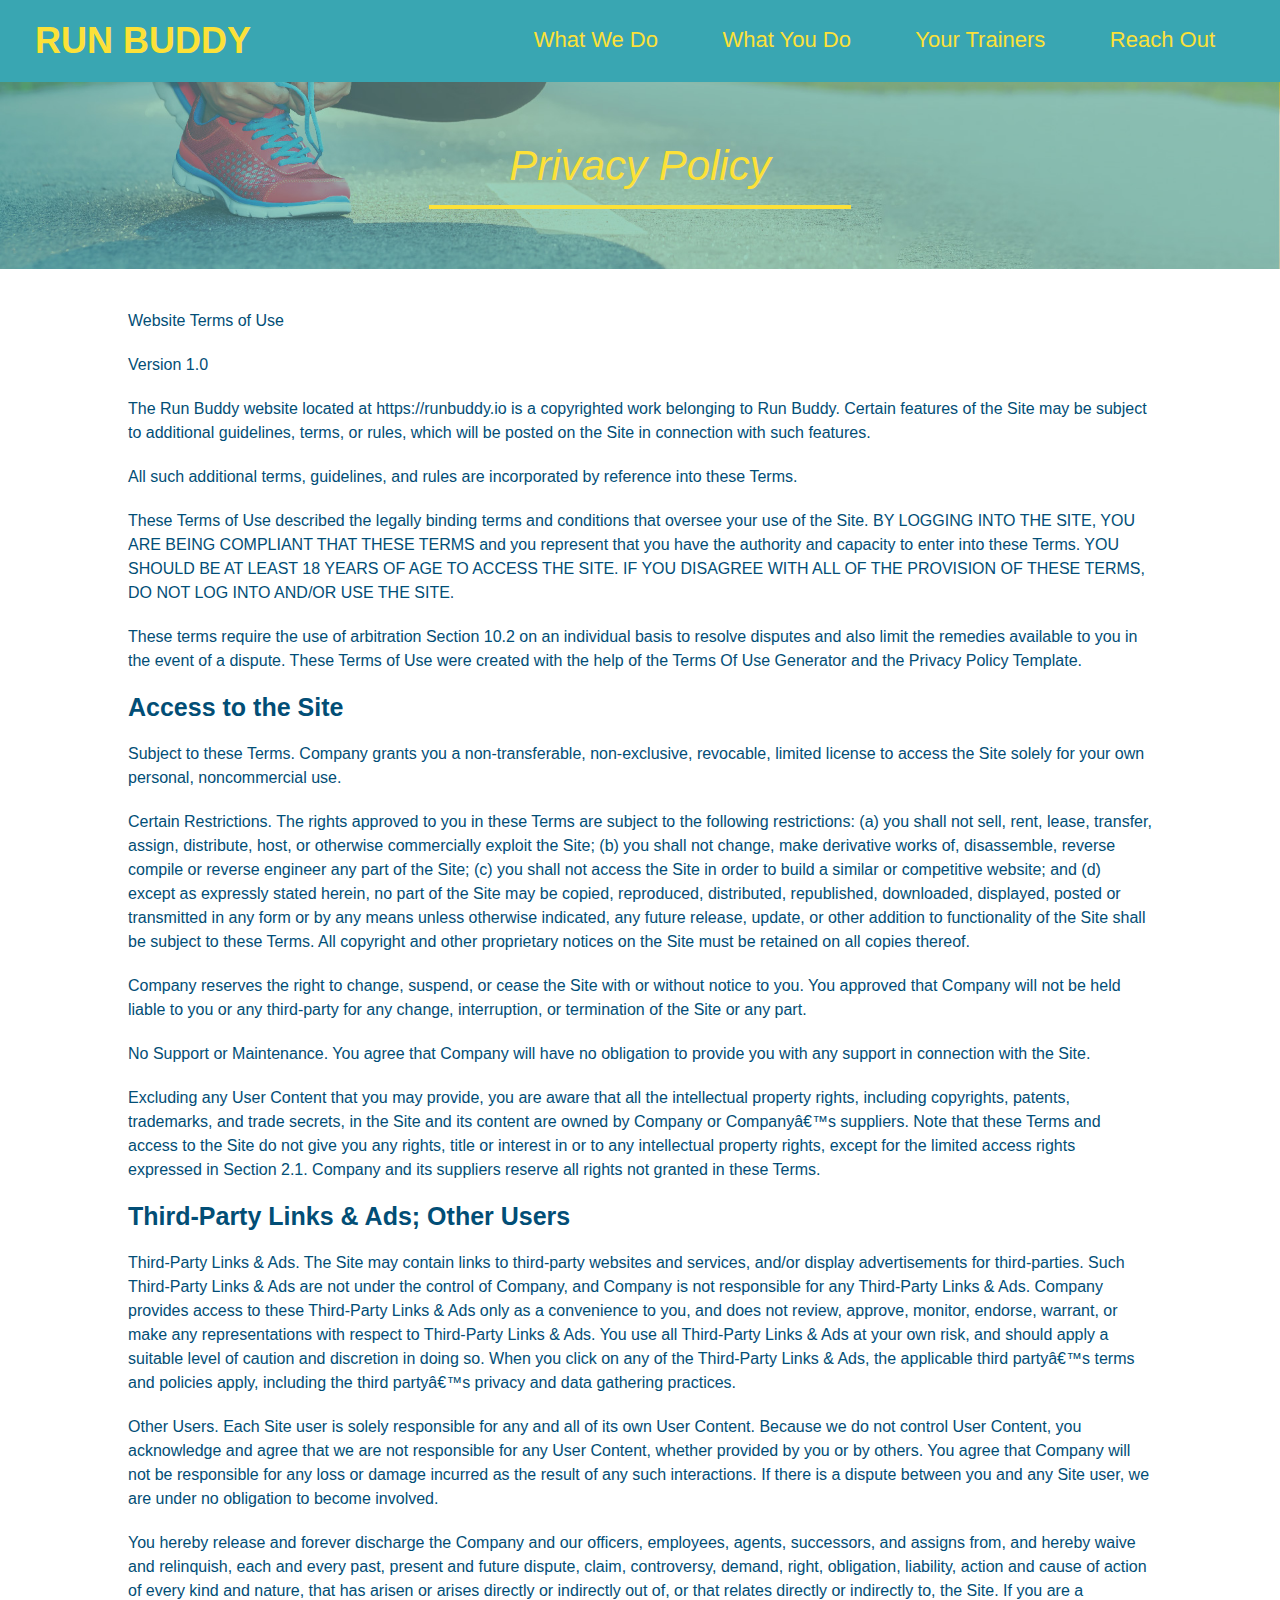
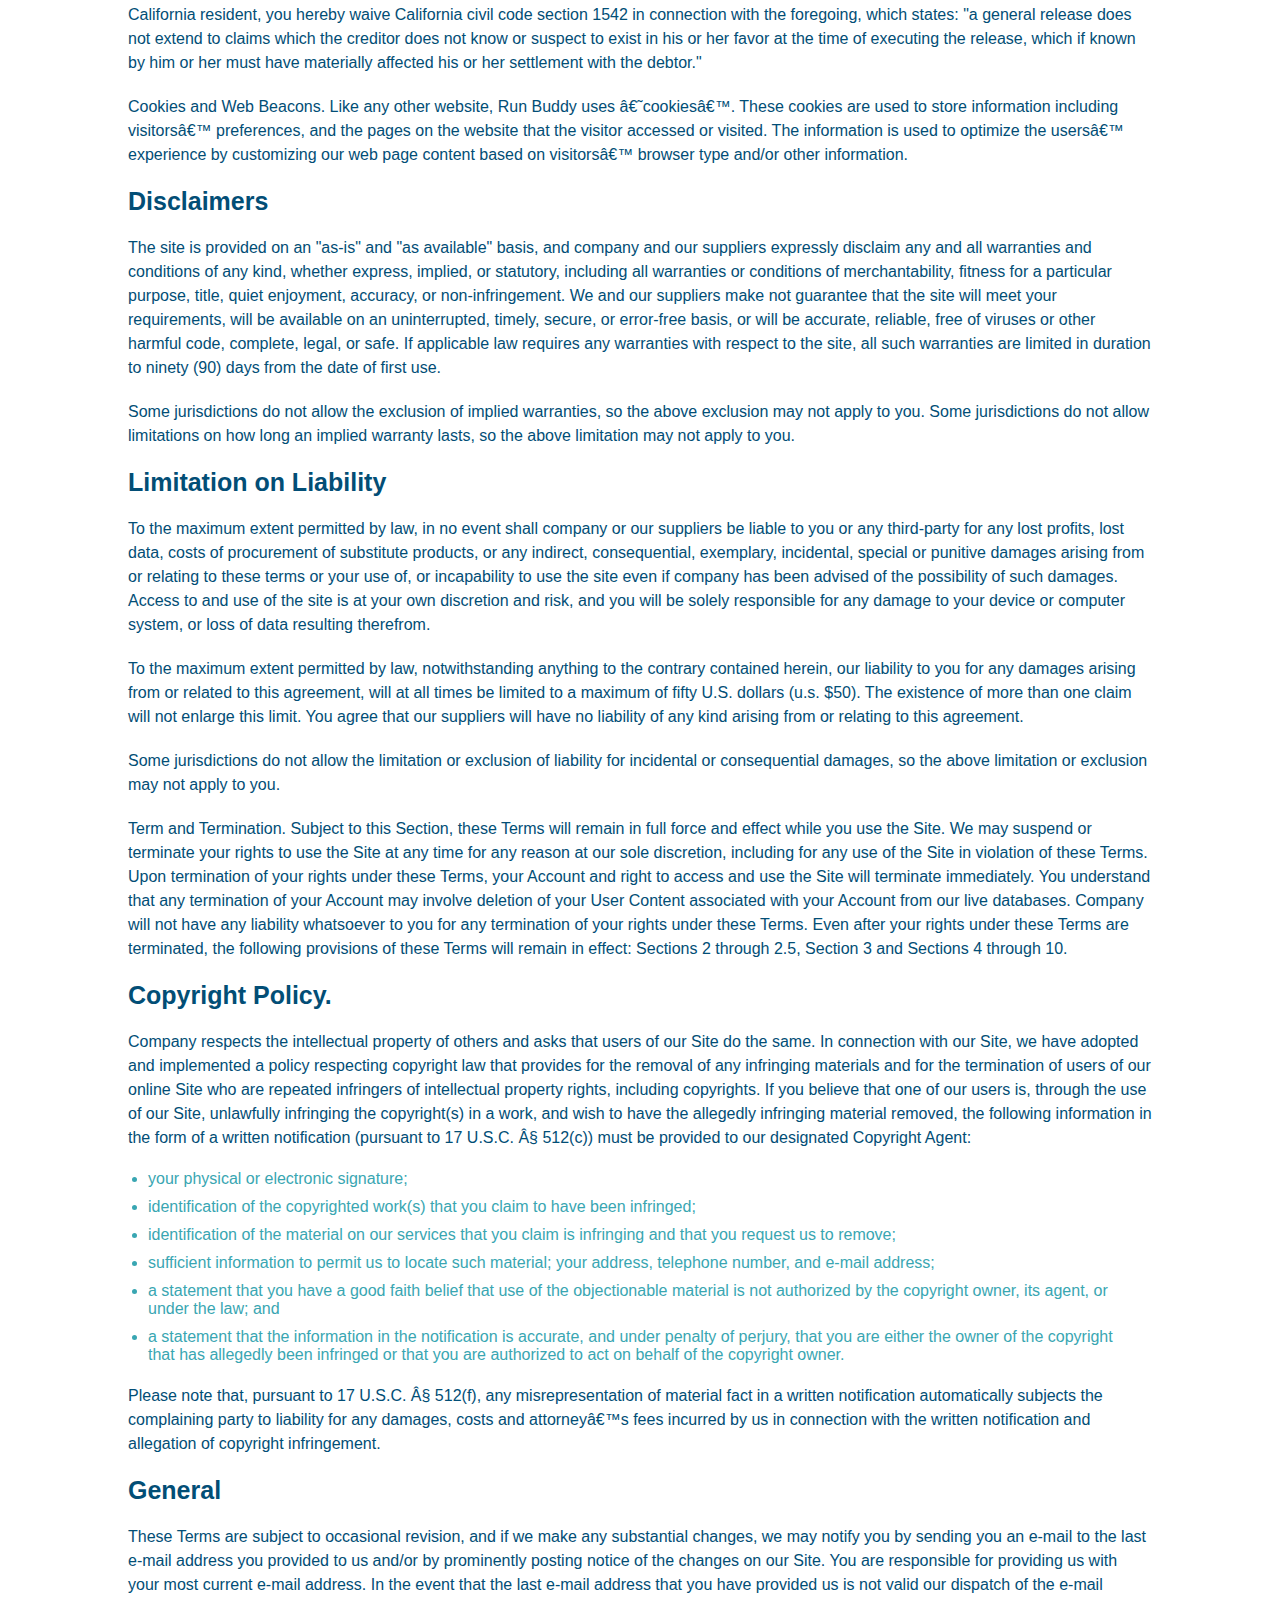
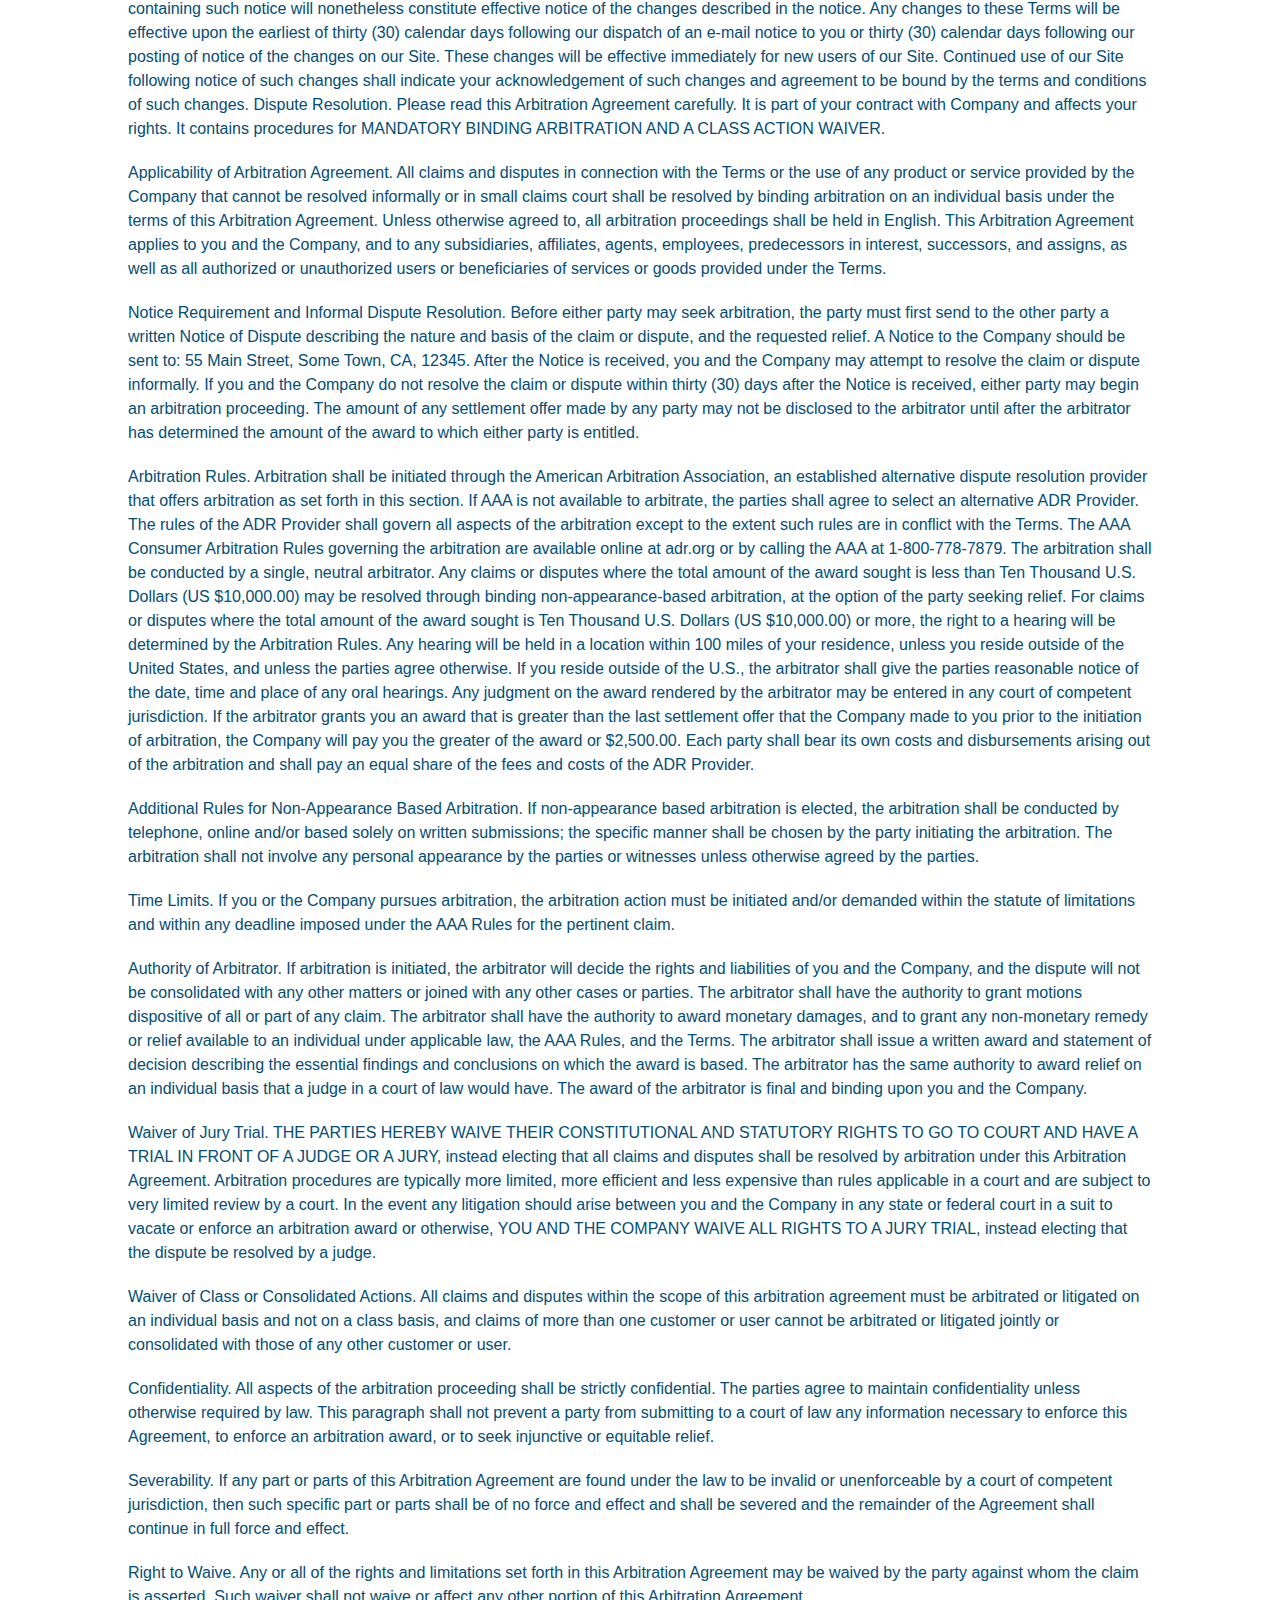
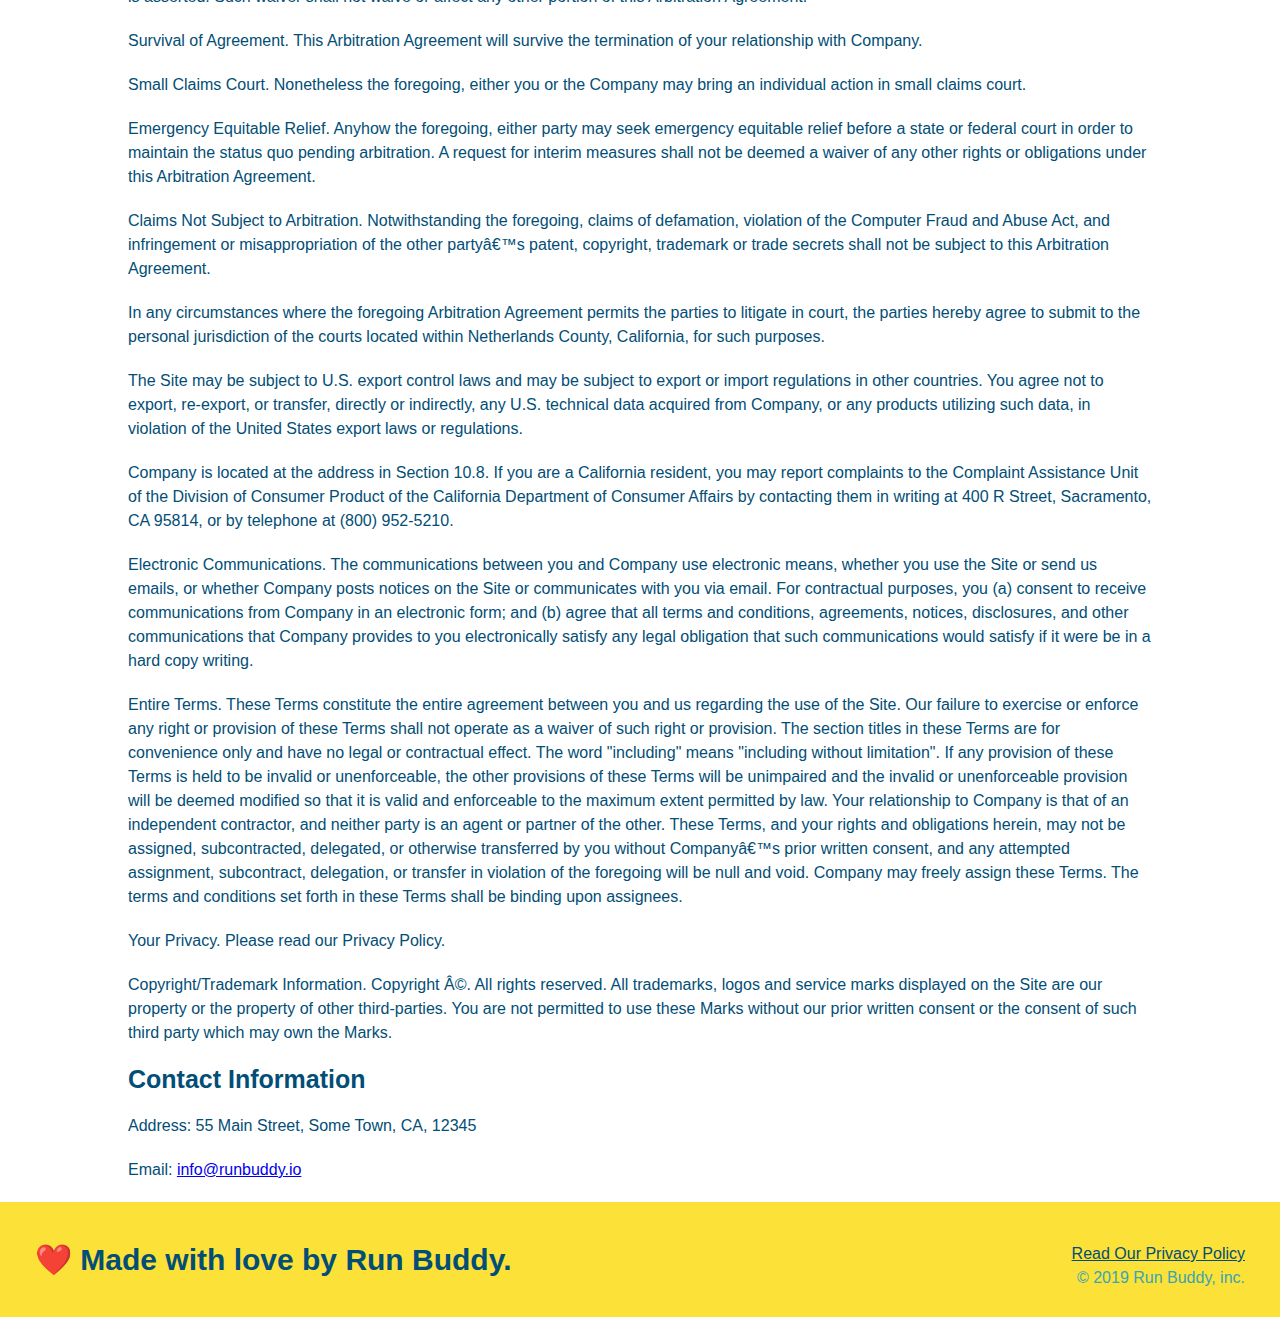
==== privacy-policy.html @ 6875fe90 "secondary style & privacy" ====
<!DOCTYPE html>
<html lang="en">
    <head>
        
        <meta charset="UTF-8" />
        
        <title>Privacy Policy - Run Buddy</title>

        <link rel="stylesheet" href="./assets/css/style.css" />

        <link rel="stylesheet" href="./assets/css/secondary-style.css" />

    </head>

    <body>

        <header>
        
            <h1> 
                
                <a href="/">RUN BUDDY</a>
            </h1>
        
            <nav>
               
                <!--unordered list element-->
        
                <ul>
                    
                    <!--list item element-->
        
                    <li>
        
                        <!--anchor element-->
        
                        <a href="./index.html#what-we-do">What We Do</a>
                    </li>
        
                    <li>
                        <a href="./index.html#what-you-do">What You Do</a>
                    </li>
        
                    <li>
                        <a href="./index.html#your-trainers">Your Trainers</a>
                    </li>
        
                    <li>
                        <a href="./index.html#reach-out">Reach Out</a>
                    </li>
        
                </ul>
                
            </nav>
        
        </header> 
        
        <section class="hero">

            <h2 class="page-title">

                Privacy Policy
           
            </h2>

        </section>

            <article class="secondary-content">
             <p>
                Website Terms of Use
              </p>
        
              <p>
                Version 1.0
              </p>
        
              <p>
                The Run Buddy website located at https://runbuddy.io is a copyrighted work belonging to Run Buddy. Certain
                features of the Site may be subject to additional guidelines, terms, or rules, which will be posted on the Site
                in connection with such features.
              </p>
        
              <p>
                All such additional terms, guidelines, and rules are incorporated by reference into these Terms.
              </p>
        
              <p>
                These Terms of Use described the legally binding terms and conditions that oversee your use of the Site. BY
                LOGGING INTO THE SITE, YOU ARE BEING COMPLIANT THAT THESE TERMS and you represent that you have the authority
                and capacity to enter into these Terms. YOU SHOULD BE AT LEAST 18 YEARS OF AGE TO ACCESS THE SITE. IF YOU
                DISAGREE WITH ALL OF THE PROVISION OF THESE TERMS, DO NOT LOG INTO AND/OR USE THE SITE.
              </p>
        
              <p>
                These terms require the use of arbitration Section 10.2 on an individual basis to resolve disputes and also
                limit the remedies available to you in the event of a dispute. These Terms of Use were created with the help of
                the Terms Of Use Generator and the Privacy Policy Template.
              </p>
        
              <h3>
                Access to the Site
              </h3>
        
              <p>
                Subject to these Terms. Company grants you a non-transferable, non-exclusive, revocable, limited license to
                access the Site solely for your own personal, noncommercial use.
              </p>
        
              <p>
                Certain Restrictions. The rights approved to you in these Terms are subject to the following restrictions: (a)
                you shall not sell, rent, lease, transfer, assign, distribute, host, or otherwise commercially exploit the Site;
                (b) you shall not change, make derivative works of, disassemble, reverse compile or reverse engineer any part of
                the Site; (c) you shall not access the Site in order to build a similar or competitive website; and (d) except
                as expressly stated herein, no part of the Site may be copied, reproduced, distributed, republished, downloaded,
                displayed, posted or transmitted in any form or by any means unless otherwise indicated, any future release,
                update, or other addition to functionality of the Site shall be subject to these Terms. All copyright and other
                proprietary notices on the Site must be retained on all copies thereof.
              </p>
        
              <p>
                Company reserves the right to change, suspend, or cease the Site with or without notice to you. You approved
                that Company will not be held liable to you or any third-party for any change, interruption, or termination of
                the Site or any part.
              </p>
        
              <p>
                No Support or Maintenance. You agree that Company will have no obligation to provide you with any support in
                connection with the Site.
              </p>
        
              <p>
                Excluding any User Content that you may provide, you are aware that all the intellectual property rights,
                including copyrights, patents, trademarks, and trade secrets, in the Site and its content are owned by Company
                or Companyâ€™s suppliers. Note that these Terms and access to the Site do not give you any rights, title or
                interest in or to any intellectual property rights, except for the limited access rights expressed in Section
                2.1. Company and its suppliers reserve all rights not granted in these Terms.
              </p>
        
              <h3>
                Third-Party Links & Ads; Other Users
              </h3>
        
              <p>
                Third-Party Links & Ads. The Site may contain links to third-party websites and services, and/or display
                advertisements for third-parties. Such Third-Party Links & Ads are not under the control of Company, and Company
                is not responsible for any Third-Party Links & Ads. Company provides access to these Third-Party Links & Ads
                only as a convenience to you, and does not review, approve, monitor, endorse, warrant, or make any
                representations with respect to Third-Party Links & Ads. You use all Third-Party Links & Ads at your own risk,
                and should apply a suitable level of caution and discretion in doing so. When you click on any of the
                Third-Party Links & Ads, the applicable third partyâ€™s terms and policies apply, including the third partyâ€™s
                privacy and data gathering practices.
              </p>
        
              <p>
                Other Users. Each Site user is solely responsible for any and all of its own User Content. Because we do not
                control User Content, you acknowledge and agree that we are not responsible for any User Content, whether
                provided by you or by others. You agree that Company will not be responsible for any loss or damage incurred as
                the result of any such interactions. If there is a dispute between you and any Site user, we are under no
                obligation to become involved.
              </p>
        
              <p>
                You hereby release and forever discharge the Company and our officers, employees, agents, successors, and
                assigns from, and hereby waive and relinquish, each and every past, present and future dispute, claim,
                controversy, demand, right, obligation, liability, action and cause of action of every kind and nature, that has
                arisen or arises directly or indirectly out of, or that relates directly or indirectly to, the Site. If you are
                a California resident, you hereby waive California civil code section 1542 in connection with the foregoing,
                which states: "a general release does not extend to claims which the creditor does not know or suspect to exist
                in his or her favor at the time of executing the release, which if known by him or her must have materially
                affected his or her settlement with the debtor."
              </p>
        
              <p>
                Cookies and Web Beacons. Like any other website, Run Buddy uses â€˜cookiesâ€™. These cookies are used to store
                information including visitorsâ€™ preferences, and the pages on the website that the visitor accessed or visited.
                The information is used to optimize the usersâ€™ experience by customizing our web page content based on visitorsâ€™
                browser type and/or other information.
              </p>
        
              <h3>
                Disclaimers
              </h3>
        
              <p>
                The site is provided on an "as-is" and "as available" basis, and company and our suppliers expressly disclaim
                any and all warranties and conditions of any kind, whether express, implied, or statutory, including all
                warranties or conditions of merchantability, fitness for a particular purpose, title, quiet enjoyment, accuracy,
                or non-infringement. We and our suppliers make not guarantee that the site will meet your requirements, will be
                available on an uninterrupted, timely, secure, or error-free basis, or will be accurate, reliable, free of
                viruses or other harmful code, complete, legal, or safe. If applicable law requires any warranties with respect
                to the site, all such warranties are limited in duration to ninety (90) days from the date of first use.
              </p>
        
              <p>
                Some jurisdictions do not allow the exclusion of implied warranties, so the above exclusion may not apply to
                you. Some jurisdictions do not allow limitations on how long an implied warranty lasts, so the above limitation
                may not apply to you.
              </p>
        
              <h3>
                Limitation on Liability
              </h3>
        
              <p>
                To the maximum extent permitted by law, in no event shall company or our suppliers be liable to you or any
                third-party for any lost profits, lost data, costs of procurement of substitute products, or any indirect,
                consequential, exemplary, incidental, special or punitive damages arising from or relating to these terms or
                your use of, or incapability to use the site even if company has been advised of the possibility of such
                damages. Access to and use of the site is at your own discretion and risk, and you will be solely responsible
                for any damage to your device or computer system, or loss of data resulting therefrom.
              </p>
        
              <p>
                To the maximum extent permitted by law, notwithstanding anything to the contrary contained herein, our liability
                to you for any damages arising from or related to this agreement, will at all times be limited to a maximum of
                fifty U.S. dollars (u.s. $50). The existence of more than one claim will not enlarge this limit. You agree that
                our suppliers will have no liability of any kind arising from or relating to this agreement.
              </p>
        
              <p>
                Some jurisdictions do not allow the limitation or exclusion of liability for incidental or consequential
                damages, so the above limitation or exclusion may not apply to you.
              </p>
        
              <p>
                Term and Termination. Subject to this Section, these Terms will remain in full force and effect while you use
                the Site. We may suspend or terminate your rights to use the Site at any time for any reason at our sole
                discretion, including for any use of the Site in violation of these Terms. Upon termination of your rights under
                these Terms, your Account and right to access and use the Site will terminate immediately. You understand that
                any termination of your Account may involve deletion of your User Content associated with your Account from our
                live databases. Company will not have any liability whatsoever to you for any termination of your rights under
                these Terms. Even after your rights under these Terms are terminated, the following provisions of these Terms
                will remain in effect: Sections 2 through 2.5, Section 3 and Sections 4 through 10.
              </p>
        
              <h3>
                Copyright Policy.
              </h3>
        
              <p>
                Company respects the intellectual property of others and asks that users of our Site do the same. In connection
                with our Site, we have adopted and implemented a policy respecting copyright law that provides for the removal
                of any infringing materials and for the termination of users of our online Site who are repeated infringers of
                intellectual property rights, including copyrights. If you believe that one of our users is, through the use of
                our Site, unlawfully infringing the copyright(s) in a work, and wish to have the allegedly infringing material
                removed, the following information in the form of a written notification (pursuant to 17 U.S.C. Â§ 512(c)) must
                be provided to our designated Copyright Agent:
              </p>
        
              <ul>
                <li>
                  your physical or electronic signature;
                </li>
                <li>
                  identification of the copyrighted work(s) that you claim to have been infringed;
                </li>
                <li>
                  identification of the material on our services that you claim is infringing and that you request us to remove;
                </li>
                <li>
                  sufficient information to permit us to locate such material; your address, telephone number, and e-mail
                  address;
                </li>
                <li>
                  a statement that you have a good faith belief that use of the objectionable material is not authorized by the
                  copyright owner, its agent, or under the law; and
                </li>
                <li>
                  a statement that the information in the notification is accurate, and under penalty of perjury, that you are
                  either the owner of the copyright that has allegedly been infringed or that you are authorized to act on
                  behalf of the copyright owner.
                </li>
              </ul>
        
              <p>
                Please note that, pursuant to 17 U.S.C. Â§ 512(f), any misrepresentation of material fact in a written
                notification automatically subjects the complaining party to liability for any damages, costs and attorneyâ€™s
                fees incurred by us in connection with the written notification and allegation of copyright infringement.
              </p>
        
              <h3>
                General
              </h3>
        
              <p>
                These Terms are subject to occasional revision, and if we make any substantial changes, we may notify you by
                sending you an e-mail to the last e-mail address you provided to us and/or by prominently posting notice of the
                changes on our Site. You are responsible for providing us with your most current e-mail address. In the event
                that the last e-mail address that you have provided us is not valid our dispatch of the e-mail containing such
                notice will nonetheless constitute effective notice of the changes described in the notice. Any changes to these
                Terms will be effective upon the earliest of thirty (30) calendar days following our dispatch of an e-mail
                notice to you or thirty (30) calendar days following our posting of notice of the changes on our Site. These
                changes will be effective immediately for new users of our Site. Continued use of our Site following notice of
                such changes shall indicate your acknowledgement of such changes and agreement to be bound by the terms and
                conditions of such changes. Dispute Resolution. Please read this Arbitration Agreement carefully. It is part of
                your contract with Company and affects your rights. It contains procedures for MANDATORY BINDING ARBITRATION AND
                A CLASS ACTION WAIVER.
              </p>
        
              <p>
                Applicability of Arbitration Agreement. All claims and disputes in connection with the Terms or the use of any
                product or service provided by the Company that cannot be resolved informally or in small claims court shall be
                resolved by binding arbitration on an individual basis under the terms of this Arbitration Agreement. Unless
                otherwise agreed to, all arbitration proceedings shall be held in English. This Arbitration Agreement applies to
                you and the Company, and to any subsidiaries, affiliates, agents, employees, predecessors in interest,
                successors, and assigns, as well as all authorized or unauthorized users or beneficiaries of services or goods
                provided under the Terms.
              </p>
        
              <p>
                Notice Requirement and Informal Dispute Resolution. Before either party may seek arbitration, the party must
                first send to the other party a written Notice of Dispute describing the nature and basis of the claim or
                dispute, and the requested relief. A Notice to the Company should be sent to: 55 Main Street, Some Town, CA,
                12345. After the Notice is received, you and the Company may attempt to resolve the claim or dispute informally.
                If you and the Company do not resolve the claim or dispute within thirty (30) days after the Notice is received,
                either party may begin an arbitration proceeding. The amount of any settlement offer made by any party may not
                be disclosed to the arbitrator until after the arbitrator has determined the amount of the award to which either
                party is entitled.
              </p>
        
              <p>
                Arbitration Rules. Arbitration shall be initiated through the American Arbitration Association, an established
                alternative dispute resolution provider that offers arbitration as set forth in this section. If AAA is not
                available to arbitrate, the parties shall agree to select an alternative ADR Provider. The rules of the ADR
                Provider shall govern all aspects of the arbitration except to the extent such rules are in conflict with the
                Terms. The AAA Consumer Arbitration Rules governing the arbitration are available online at adr.org or by
                calling the AAA at 1-800-778-7879. The arbitration shall be conducted by a single, neutral arbitrator. Any
                claims or disputes where the total amount of the award sought is less than Ten Thousand U.S. Dollars (US
                $10,000.00) may be resolved through binding non-appearance-based arbitration, at the option of the party seeking
                relief. For claims or disputes where the total amount of the award sought is Ten Thousand U.S. Dollars (US
                $10,000.00) or more, the right to a hearing will be determined by the Arbitration Rules. Any hearing will be
                held in a location within 100 miles of your residence, unless you reside outside of the United States, and
                unless the parties agree otherwise. If you reside outside of the U.S., the arbitrator shall give the parties
                reasonable notice of the date, time and place of any oral hearings. Any judgment on the award rendered by the
                arbitrator may be entered in any court of competent jurisdiction. If the arbitrator grants you an award that is
                greater than the last settlement offer that the Company made to you prior to the initiation of arbitration, the
                Company will pay you the greater of the award or $2,500.00. Each party shall bear its own costs and
                disbursements arising out of the arbitration and shall pay an equal share of the fees and costs of the ADR
                Provider.
              </p>
        
              <p>
                Additional Rules for Non-Appearance Based Arbitration. If non-appearance based arbitration is elected, the
                arbitration shall be conducted by telephone, online and/or based solely on written submissions; the specific
                manner shall be chosen by the party initiating the arbitration. The arbitration shall not involve any personal
                appearance by the parties or witnesses unless otherwise agreed by the parties.
              </p>
        
              <p>
                Time Limits. If you or the Company pursues arbitration, the arbitration action must be initiated and/or demanded
                within the statute of limitations and within any deadline imposed under the AAA Rules for the pertinent claim.
              </p>
        
              <p>
                Authority of Arbitrator. If arbitration is initiated, the arbitrator will decide the rights and liabilities of
                you and the Company, and the dispute will not be consolidated with any other matters or joined with any other
                cases or parties. The arbitrator shall have the authority to grant motions dispositive of all or part of any
                claim. The arbitrator shall have the authority to award monetary damages, and to grant any non-monetary remedy
                or relief available to an individual under applicable law, the AAA Rules, and the Terms. The arbitrator shall
                issue a written award and statement of decision describing the essential findings and conclusions on which the
                award is based. The arbitrator has the same authority to award relief on an individual basis that a judge in a
                court of law would have. The award of the arbitrator is final and binding upon you and the Company.
              </p>
        
              <p>
                Waiver of Jury Trial. THE PARTIES HEREBY WAIVE THEIR CONSTITUTIONAL AND STATUTORY RIGHTS TO GO TO COURT AND HAVE
                A TRIAL IN FRONT OF A JUDGE OR A JURY, instead electing that all claims and disputes shall be resolved by
                arbitration under this Arbitration Agreement. Arbitration procedures are typically more limited, more efficient
                and less expensive than rules applicable in a court and are subject to very limited review by a court. In the
                event any litigation should arise between you and the Company in any state or federal court in a suit to vacate
                or enforce an arbitration award or otherwise, YOU AND THE COMPANY WAIVE ALL RIGHTS TO A JURY TRIAL, instead
                electing that the dispute be resolved by a judge.
              </p>
        
              <p>
                Waiver of Class or Consolidated Actions. All claims and disputes within the scope of this arbitration agreement
                must be arbitrated or litigated on an individual basis and not on a class basis, and claims of more than one
                customer or user cannot be arbitrated or litigated jointly or consolidated with those of any other customer or
                user.
              </p>
        
              <p>
                Confidentiality. All aspects of the arbitration proceeding shall be strictly confidential. The parties agree to
                maintain confidentiality unless otherwise required by law. This paragraph shall not prevent a party from
                submitting to a court of law any information necessary to enforce this Agreement, to enforce an arbitration
                award, or to seek injunctive or equitable relief.
              </p>
        
              <p>
                Severability. If any part or parts of this Arbitration Agreement are found under the law to be invalid or
                unenforceable by a court of competent jurisdiction, then such specific part or parts shall be of no force and
                effect and shall be severed and the remainder of the Agreement shall continue in full force and effect.
              </p>
        
              <p>
                Right to Waive. Any or all of the rights and limitations set forth in this Arbitration Agreement may be waived
                by the party against whom the claim is asserted. Such waiver shall not waive or affect any other portion of this
                Arbitration Agreement.
              </p>
        
              <p>
                Survival of Agreement. This Arbitration Agreement will survive the termination of your relationship with
                Company.
              </p>
        
              <p>
                Small Claims Court. Nonetheless the foregoing, either you or the Company may bring an individual action in small
                claims court.
              </p>
        
              <p>
                Emergency Equitable Relief. Anyhow the foregoing, either party may seek emergency equitable relief before a
                state or federal court in order to maintain the status quo pending arbitration. A request for interim measures
                shall not be deemed a waiver of any other rights or obligations under this Arbitration Agreement.
              </p>
        
              <p>
                Claims Not Subject to Arbitration. Notwithstanding the foregoing, claims of defamation, violation of the
                Computer Fraud and Abuse Act, and infringement or misappropriation of the other partyâ€™s patent, copyright,
                trademark or trade secrets shall not be subject to this Arbitration Agreement.
              </p>
        
              <p>
                In any circumstances where the foregoing Arbitration Agreement permits the parties to litigate in court, the
                parties hereby agree to submit to the personal jurisdiction of the courts located within Netherlands County,
                California, for such purposes.
              </p>
        
              <p>
                The Site may be subject to U.S. export control laws and may be subject to export or import regulations in other
                countries. You agree not to export, re-export, or transfer, directly or indirectly, any U.S. technical data
                acquired from Company, or any products utilizing such data, in violation of the United States export laws or
                regulations.
              </p>
        
              <p>
                Company is located at the address in Section 10.8. If you are a California resident, you may report complaints
                to the Complaint Assistance Unit of the Division of Consumer Product of the California Department of Consumer
                Affairs by contacting them in writing at 400 R Street, Sacramento, CA 95814, or by telephone at (800) 952-5210.
              </p>
        
              <p>
                Electronic Communications. The communications between you and Company use electronic means, whether you use the
                Site or send us emails, or whether Company posts notices on the Site or communicates with you via email. For
                contractual purposes, you (a) consent to receive communications from Company in an electronic form; and (b)
                agree that all terms and conditions, agreements, notices, disclosures, and other communications that Company
                provides to you electronically satisfy any legal obligation that such communications would satisfy if it were be
                in a hard copy writing.
              </p>
        
              <p>
                Entire Terms. These Terms constitute the entire agreement between you and us regarding the use of the Site. Our
                failure to exercise or enforce any right or provision of these Terms shall not operate as a waiver of such right
                or provision. The section titles in these Terms are for convenience only and have no legal or contractual
                effect. The word "including" means "including without limitation". If any provision of these Terms is held to be
                invalid or unenforceable, the other provisions of these Terms will be unimpaired and the invalid or
                unenforceable provision will be deemed modified so that it is valid and enforceable to the maximum extent
                permitted by law. Your relationship to Company is that of an independent contractor, and neither party is an
                agent or partner of the other. These Terms, and your rights and obligations herein, may not be assigned,
                subcontracted, delegated, or otherwise transferred by you without Companyâ€™s prior written consent, and any
                attempted assignment, subcontract, delegation, or transfer in violation of the foregoing will be null and void.
                Company may freely assign these Terms. The terms and conditions set forth in these Terms shall be binding upon
                assignees.
              </p>
        
              <p>
                Your Privacy. Please read our Privacy Policy.
              </p>
        
              <p>
                Copyright/Trademark Information. Copyright Â©. All rights reserved. All trademarks, logos and service marks
                displayed on the Site are our property or the property of other third-parties. You are not permitted to use
                these Marks without our prior written consent or the consent of such third party which may own the Marks.
              </p>
        
              <h3>
                Contact Information
              </h3>
        
              <p>
                Address: 55 Main Street, Some Town, CA, 12345
              </p>
        
              <p>
                Email: <a  href="mailto:info@runbuddy.io"> info@runbuddy.io</a>
              </p>
       
            </article>

        <footer>
            <h2>❤️ Made with love by Run Buddy. </h2>
     
            <div>
     
                <a href="./index.html">Read Our Privacy Policy</a><br />
                &copy; 2019 Run Buddy, inc.
             </div>
     
         </footer>
    </body>

</html>
---- assets/css/style.css ----
* {
    margin: 0;
    padding: 0;
    box-sizing: border-box;
}

body {
    font-family: Helvetica, Arial, sans-serif;
color: #39a6b2;
}

header {
    padding: 20px 35px;
    background-color: #39a6b2;
}

header h1 {
    font-weight: bold;
    font-size: 36px;
    color: #fce138;
    margin: 0;
    display: inline;
}

header a {
    color: #fce138;
    text-decoration: none;
}

header nav {
    float: right;
    margin: 7px 0;
}

header nav ul li {
    display: inline;
}

header nav ul li a {
    margin: 0 30px;
    font-weight: lighter;
    font-size: 22px;
}

footer {
    background: #fce138;
    width: 100%;
    padding: 40px 35px;
}

footer h2 {
    display: inline;
    color: #024e76;
    font-size: 30px;
    margin: 0;
}

footer div {
    float: right;
    line-height: 1.5;
    text-align: right;
}

footer a {
    color: #024e76;
}

section {
    padding: 60px;
}

.hero {

    background-image: url("../images/hero-bg.jpg");
    height: 600px;
    background-size: cover;
    background-position: center;
    position: relative;
}

.hero-form {

    background-color: #fce138;
    padding: 20px;
    width: 500px;
    color: #024e76;
    border: solid 3px #024e76;
    color: #024e76;
    position: absolute;
    bottom: 120x;
    right: 140px;
}

.hero-form h3 {

    font-size: 24px;
    margin: 0;
}

.hero-form p {

    margin: 5px 0 15px 0;
}

.form-input {

    border: 1px solid #024e76;
    display: block;
    padding: 7px 16px;
    font-size: 16px;
    color: #024e76;
    width: 100%;
    margin-bottom: 15px;
}

.hero-form label {
    margin: 0 5px;
}

.hero-form button {

    color: #fce138;
    background-color: #024e76;
    border: none;
    padding: 10px 20px;
    font-size: 16px;

}


.intro {
    text-align: center;
}

.intro p {

    line-height: 1.7;
    color: #39a6b2;
    width: 80%;
    font-size: 20px;
    margin: 0 auto;
}

.steps {

   text-align: center;
   background: #fce138;
}

.section-title {

    font-size: 55px;
  color: #024e76;
  margin-bottom: 35px;
  padding: 0 100px 20px 100px;
  display: inline-block;
  border-bottom: 3px solid;
}

.primary-border {
    border-color: #fce138;
}

.secondary-border {

    border-color: #39a6b2;
}

.steps div {

    margin-bottom: 80px;

}

.steps img {

    width: 15%;
    margin: 10px 0;

}

.steps h3 {

    color: #024e76;
    font-size: 46px;
    margin-top: 10px;

}

.steps p {

    color: #39a6b2;
    font-size: 23px;
}

.steps span {

    font-size: 38px;
}

.trainers { 

    text-align: center;
}

.trainer {

    width: 900px;
    margin: 0 auto 30px auto;
    background: #024e76;
    color: #fce138;
    overflow: auto;
}

.trainer img {

    width: 35%;
    float: left;
}

.trainer-bio {

    padding: 35px;
    float: left;
    width: 65%;

}

.text-left {

    text-align: left;

}

.text-right {

    text-align: right;
}

.trainer-bio h3 {

    font-size: 32px;
    margin-bottom: 8px;
}

.trainer-bio h4 {

    font-weight: lighter;
    font-size: 26px;
    margin-bottom: 25px;
}

.trainer-bio p {

    font-size: 17px;
    line-height: 1.3;
}

.contact {

    background-color: #024e76;
    text-align: center;
}

.contact h2 {

    color:#fce138;

    
}

.contct-info iframe {

    width: 400px; 

    height: 400px; 

}

.contact-info div {

    width: 410px;
    display: inline-block;
    vertical-align: top;
    text-align: left;
    margin: 30px 0 0 60px;
    color: white;
}

.contact-info h3 {

    color: #fce138;
    font-size: 32px;
}

.contact-info p, .contact-info address {

    margin: 20px 0;
    line-height: 1.5;
    font-size: 20px;
    font-style: normal;

}

.contact-info a {

    color: #fce138;
}
---- assets/css/secondary-style.css ----
.hero {

    background-position: bottom;
    height: auto;
    text-align: center;
    margin-bottom: 40px;
}

.page-title {

    color: #fce138;
    display: inline-block;
    border-bottom: 4px solid #fce138;
    padding: 0 80px 15px 80px;
    font-weight: normal;
    font-size: 42px;
    font-style: italic;

}

.secondary-content {

    width: 80%;
    margin: 0 auto 0 auto;
    color: #024e76;

}

.secondary-content h3 {

    font-size: 25px;
    margin: 20px 0 20px 0;

}

.secondary-content p {

    font-size: 16px;
    line-height: 1.5;
    margin: 20px 0 20px 0;

}

.secondary-content ul {

    margin: 15px 20px 15px 20px;
}

.secondary-content li {

    color: #39a6b2;
    margin: 10px 0 10px 0;
}
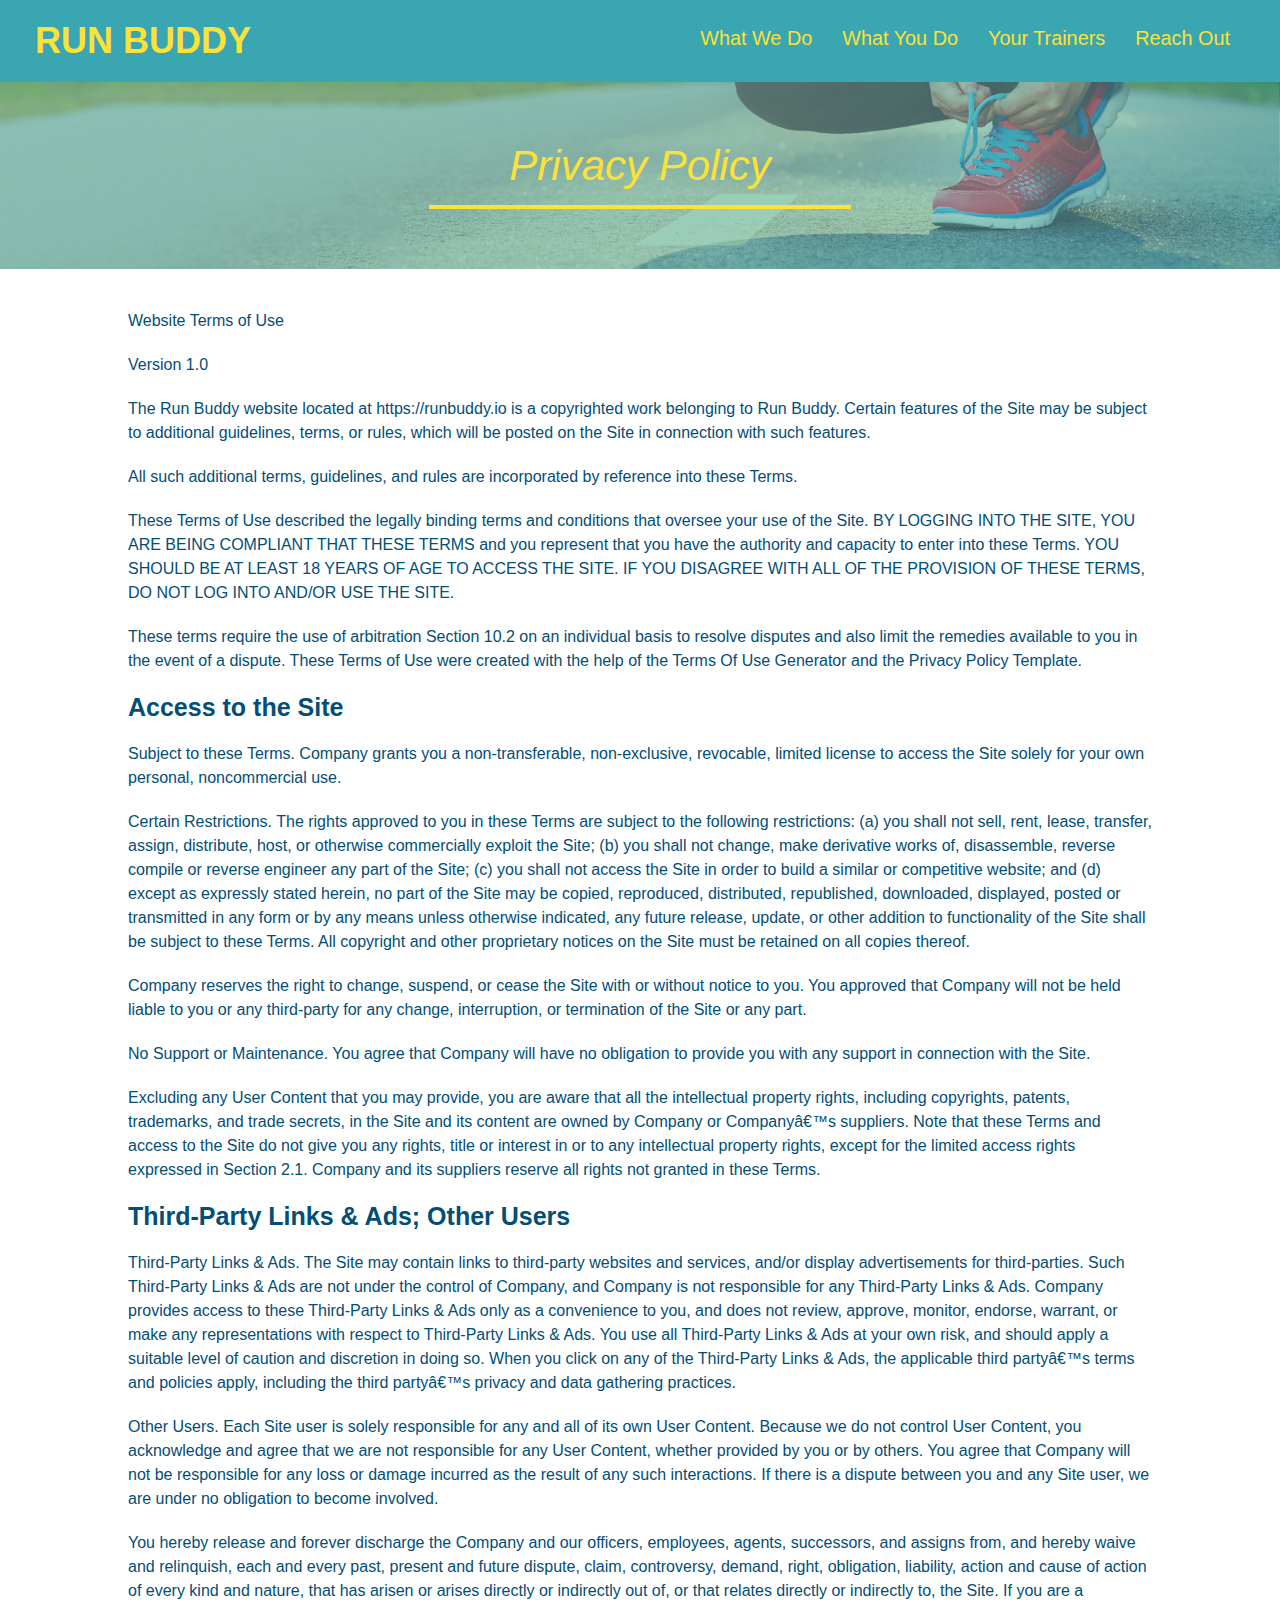
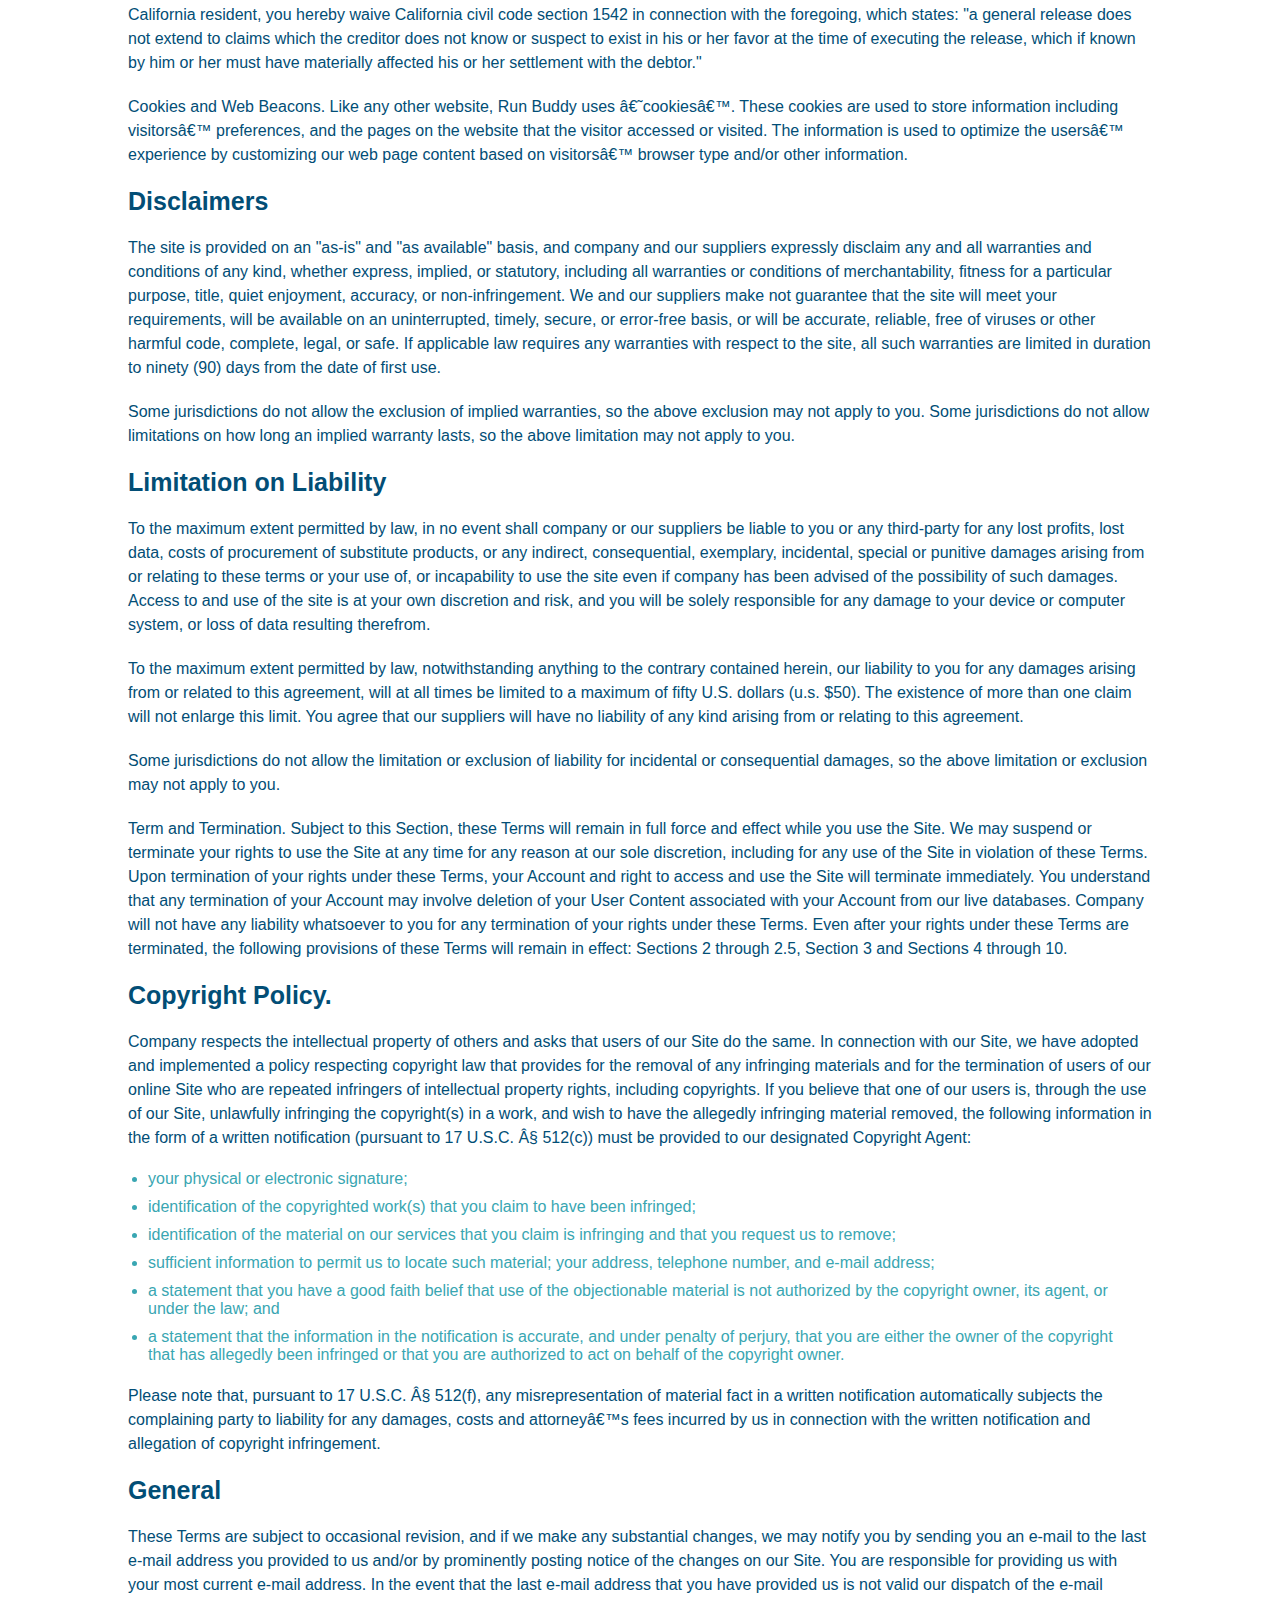
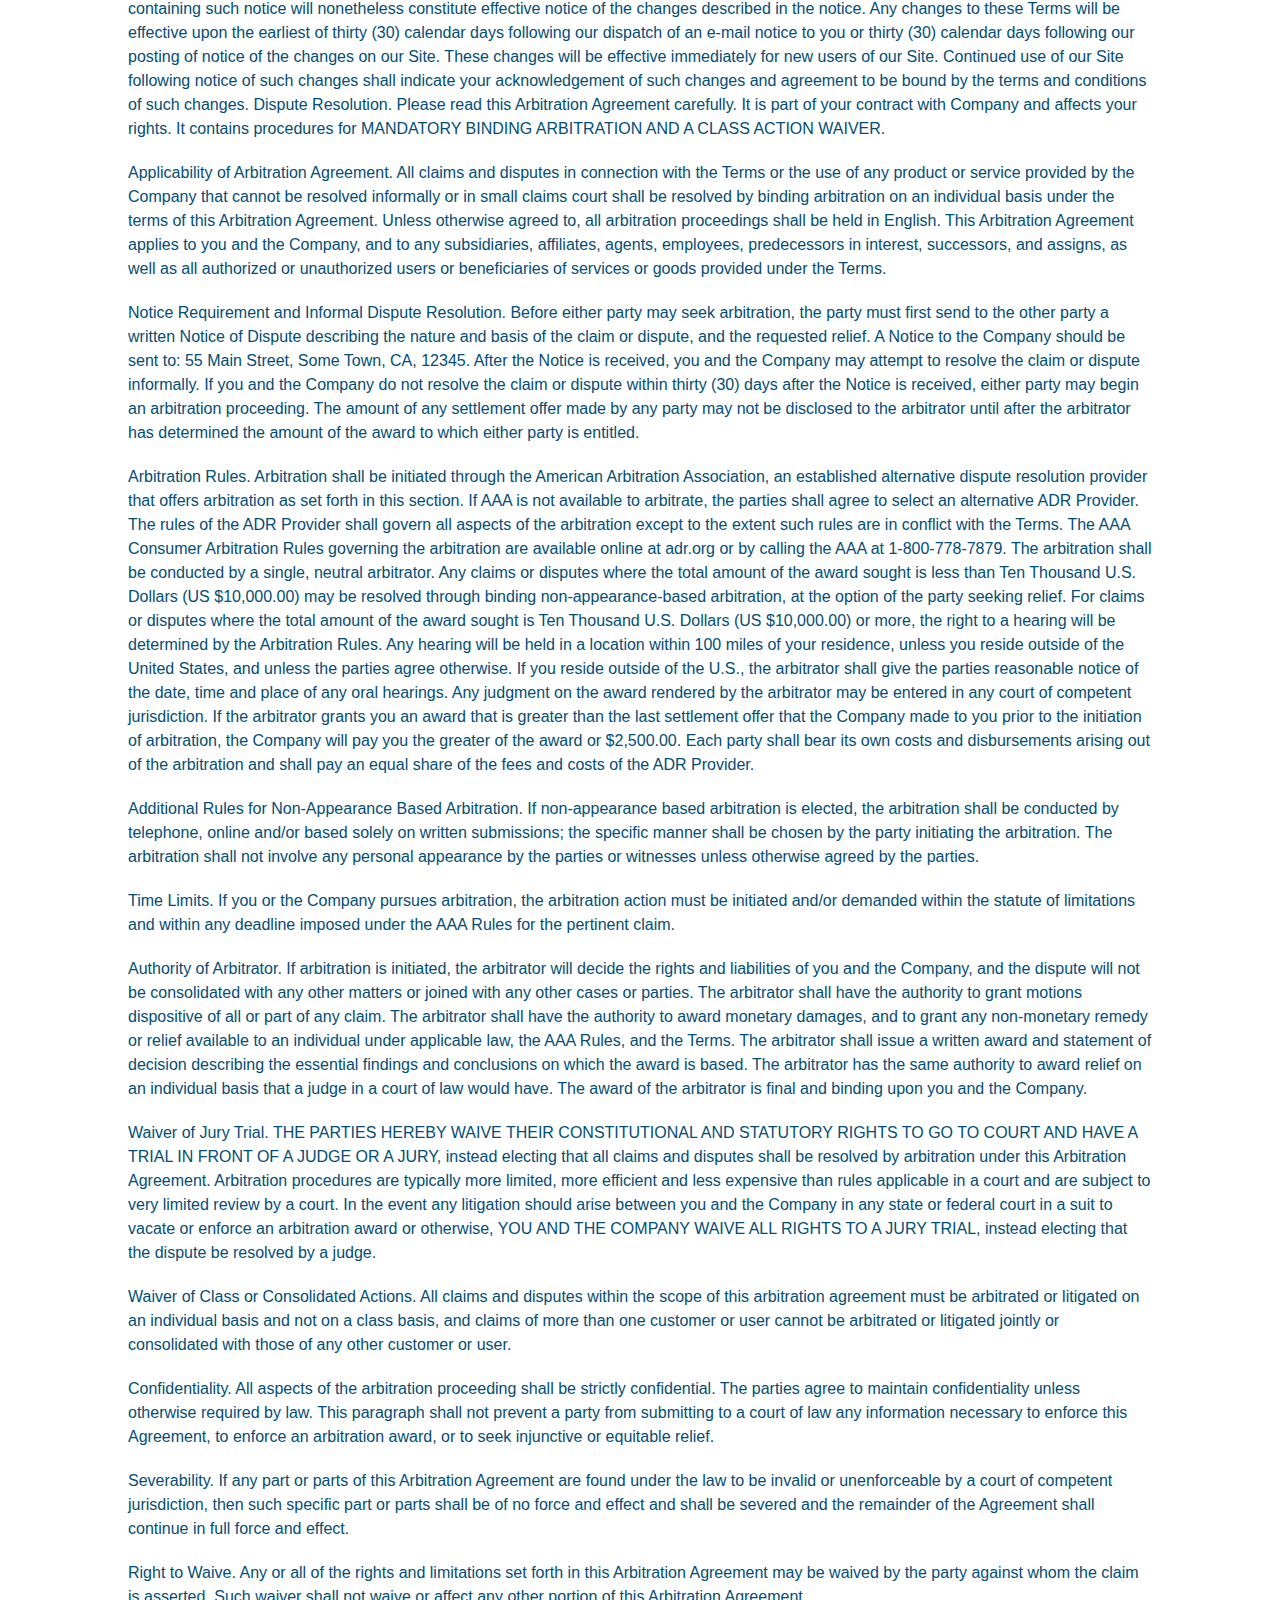
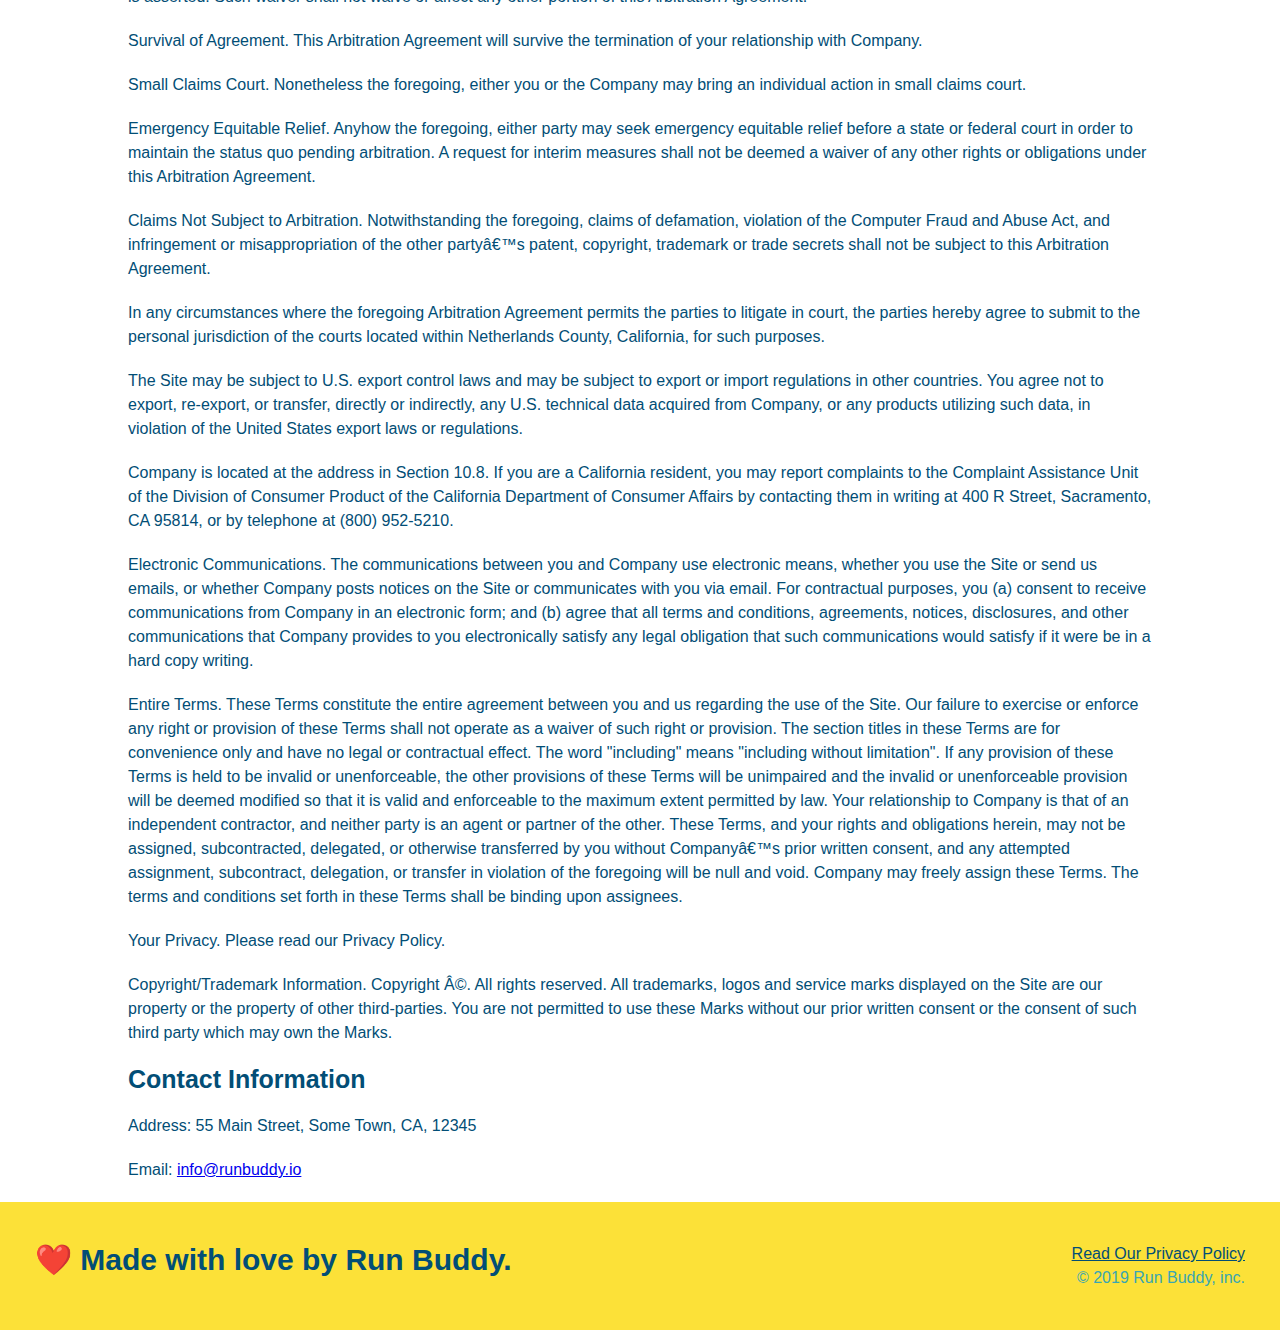
==== commit 5bab58cd: "add media queries" ====
--- a/privacy-policy.html
+++ b/privacy-policy.html
@@ -3,8 +3,10 @@
     <head>
         
         <meta charset="UTF-8" />
-        
-        <title>Privacy Policy - Run Buddy</title>
+
+        <meta name="viewport" content="width=device-width, initial-scale=1.0"/>
+
+         <title>Privacy Policy - Run Buddy</title>
 
         <link rel="stylesheet" href="./assets/css/style.css" />
 
--- a/assets/css/style.css
+++ b/assets/css/style.css
@@ -12,6 +12,9 @@
 header {
     padding: 20px 35px;
     background-color: #39a6b2;
+    display: flex;
+    justify-content: space-between;
+    flex-wrap: wrap;
 }
 
 header h1 {
@@ -19,7 +22,7 @@
     font-size: 36px;
     color: #fce138;
     margin: 0;
-    display: inline;
+    
 }
 
 header a {
@@ -28,35 +31,40 @@
 }
 
 header nav {
-    float: right;
     margin: 7px 0;
 }
 
-header nav ul li {
-    display: inline;
+header nav ul {
+  display: flex;
+  flex-wrap: wrap;
+  justify-content: space-between;
+  align-items: center;
+  list-style: none;
 }
 
 header nav ul li a {
-    margin: 0 30px;
+    padding: 10px 15px;
     font-weight: lighter;
-    font-size: 22px;
+    font-size: 1.55vw;
 }
 
 footer {
     background: #fce138;
     width: 100%;
     padding: 40px 35px;
+    display: flex;
+    justify-content: space-between;
+    flex-wrap: wrap;
+    
 }
 
 footer h2 {
-    display: inline;
     color: #024e76;
     font-size: 30px;
     margin: 0;
 }
 
 footer div {
-    float: right;
     line-height: 1.5;
     text-align: right;
 }
@@ -72,23 +80,24 @@
 .hero {
 
     background-image: url("../images/hero-bg.jpg");
-    height: 600px;
     background-size: cover;
     background-position: center;
-    position: relative;
+    display: flex;
+    justify-content: center;
+    flex-wrap: wrap;
+    align-items: flex-start;
 }
 
 .hero-form {
 
     background-color: #fce138;
     padding: 20px;
-    width: 500px;
     color: #024e76;
     border: solid 3px #024e76;
     color: #024e76;
-    position: absolute;
-    bottom: 120x;
-    right: 140px;
+    width: 40%;
+    margin: 3.5%;
+   
 }
 
 .hero-form h3 {
@@ -125,11 +134,6 @@
     padding: 10px 20px;
     font-size: 16px;
 
-}
-
-
-.intro {
-    text-align: center;
 }
 
 .intro p {
@@ -139,21 +143,20 @@
     width: 80%;
     font-size: 20px;
     margin: 0 auto;
+    text-align: center;
 }
 
 .steps {
-
-   text-align: center;
    background: #fce138;
 }
 
 .section-title {
-
-    font-size: 55px;
+    padding-bottom: 20px;
+    text-align: center;
+    margin: 0 auto 35px auto;
+    width: 50%;
+    font-size: 48px;
   color: #024e76;
-  margin-bottom: 35px;
-  padding: 0 100px 20px 100px;
-  display: inline-block;
   border-bottom: 3px solid;
 }
 
@@ -166,63 +169,89 @@
     border-color: #39a6b2;
 }
 
-.steps div {
-
-    margin-bottom: 80px;
-
-}
-
-.steps img {
-
-    width: 15%;
-    margin: 10px 0;
-
-}
-
-.steps h3 {
+.step h3 {
 
     color: #024e76;
     font-size: 46px;
-    margin-top: 10px;
-
-}
-
-.steps p {
+    flex: 1 30%;
+
+}
+
+.step-info {
+    flex: 2 70%;
+    display: flex;
+    flex-wrap: wrap;
+    align-items: center;
+}
+
+.step-text p {
 
     color: #39a6b2;
-    font-size: 23px;
-}
-
-.steps span {
-
-    font-size: 38px;
+    font-size: 18px;
+}
+
+.step-text h4 {
+    font-size: 26px;
+    line-height: 1.5;
+    color: #024e76;
+}
+
+.step {
+
+    margin: 50px auto;
+    padding-bottom: 50px;
+    width: 80%;
+    border-bottom: 1px solid #39a6b2;
+    display: flex;
+    flex-wrap: wrap;
+    align-items: center;
+    justify-content: space-between;
+}
+
+.step-img {
+
+    flex: 1 12%;
+    margin-right: 20px;
+}
+
+.step-text {
+    flex: 12;
+}
+
+.step-img img {
+max-width: 100%;
+
 }
 
 .trainers { 
 
-    text-align: center;
+    width: 100%;
+    margin: 0 auto;
+    display: flex;
+    flex-wrap: wrap;
+    justify-content: space-around;
+
 }
 
 .trainer {
 
-    width: 900px;
-    margin: 0 auto 30px auto;
+    margin: 20px;
     background: #024e76;
     color: #fce138;
-    overflow: auto;
+    flex: 1;
+    
 }
 
 .trainer img {
 
-    width: 35%;
-    float: left;
+    width: 100%;
+   
 }
 
 .trainer-bio {
 
-    padding: 35px;
-    float: left;
-    width: 65%;
+    padding: 25px;
+    line-height: 1.3;
 
 }
 
@@ -236,30 +265,33 @@
 
     text-align: right;
 }
+.flex-row {
+    display: flex;
+}
 
 .trainer-bio h3 {
 
-    font-size: 32px;
-    margin-bottom: 8px;
+    font-size: 28px;
+    
 }
 
 .trainer-bio h4 {
 
     font-weight: lighter;
-    font-size: 26px;
-    margin-bottom: 25px;
+    font-size: 22px;
+    margin-bottom: 15px;
 }
 
 .trainer-bio p {
 
     font-size: 17px;
-    line-height: 1.3;
+    
 }
 
 .contact {
 
     background-color: #024e76;
-    text-align: center;
+
 }
 
 .contact h2 {
@@ -271,19 +303,11 @@
 
 .contct-info iframe {
 
-    width: 400px; 
-
     height: 400px; 
 
 }
 
 .contact-info div {
-
-    width: 410px;
-    display: inline-block;
-    vertical-align: top;
-    text-align: left;
-    margin: 30px 0 0 60px;
     color: white;
 }
 
@@ -297,7 +321,7 @@
 
     margin: 20px 0;
     line-height: 1.5;
-    font-size: 20px;
+    font-size: 16px;
     font-style: normal;
 
 }
@@ -307,3 +331,71 @@
     color: #fce138;
 }
 
+.hero-cta {
+
+    width: 35%;
+    text-align: right;
+    margin: 3.5%;
+    color: #fff;
+    font-size: 18px;
+    line-height: 1.2;
+}
+
+.hero-cta h2 {
+
+    font-style: italic;
+    font-size: 55px;
+    color: #fce138;
+}
+
+.contact-info > * {
+    flex: 1;
+    margin: 15px;
+}
+
+.contact-info {
+    display: flex;
+    flex-wrap: wrap;
+    justify-content: space-between;
+}
+
+.contact-form input, .contact-form textarea {
+    border: 1px solid #024e76;
+    display: block;
+    padding: 7px 15px;
+    font-size: 16px;
+    color: #024e76;
+    width: 100%;
+    margin-bottom: 15px;
+    margin-top: 5px;
+    
+}
+.contact-form button {
+    width: 100%;
+    border: none;
+    background: #fce138;
+    color: #024e76;
+    text-align: center;
+    padding: 15px 0;
+    font-size: 16px;
+}
+
+/* media query for smaller desktop screens */
+
+@media screen and (max-width: 980px) {
+
+   
+}
+    /* media query for tablets and smaller */
+
+@media screen and (max-width: 768px) {
+
+    
+}
+
+/* media query for mobile phones and smaller */
+
+@media screen and (max-width: 575px) {
+
+    
+}
